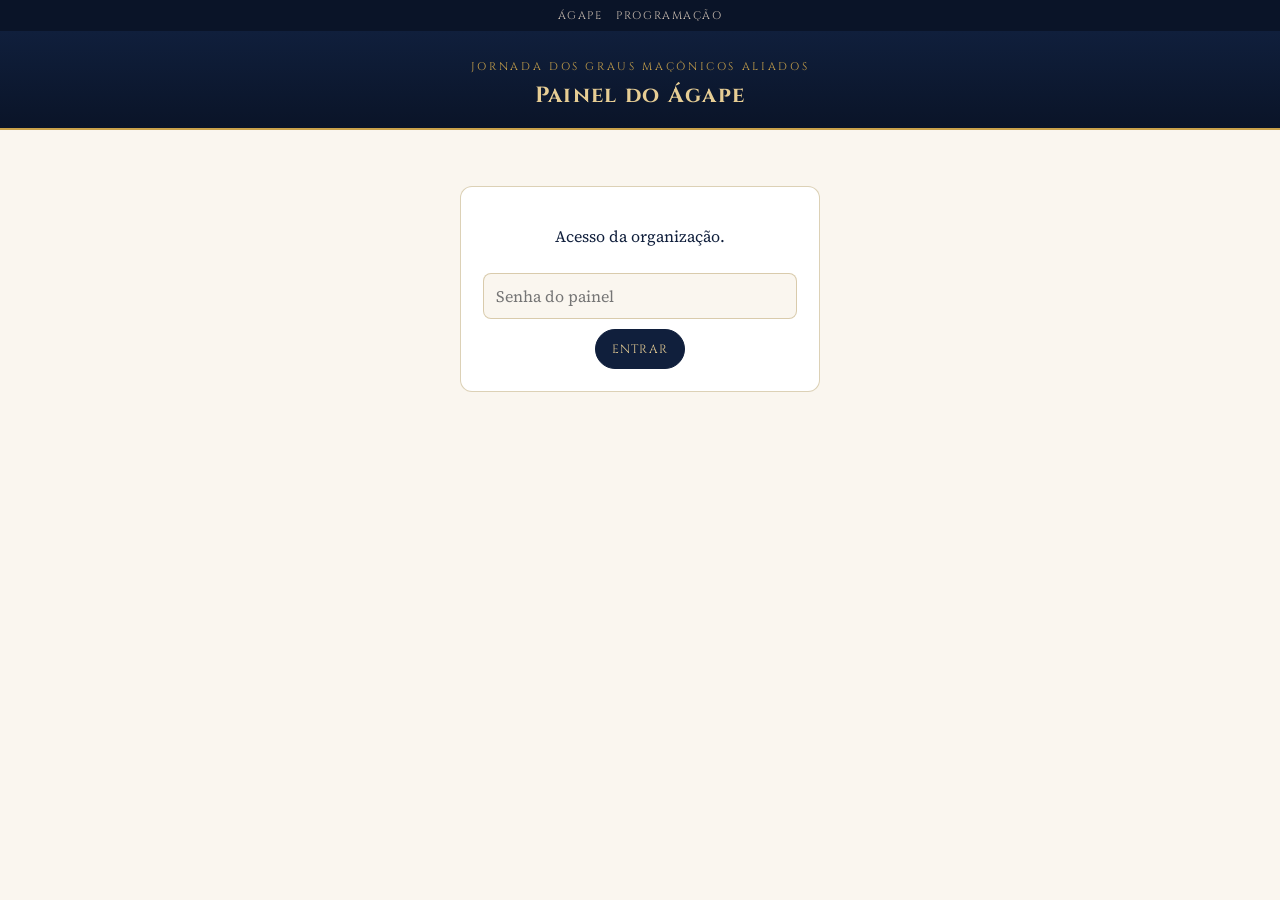
==== painel.html @ 68366bbe "Jornada dos Graus Maçônicos Aliados (AMD): programação e ágape com Pix Co-Authored-By: Claude Opus 5" ====
<!DOCTYPE html>
<html lang="pt-BR">
<head>
<meta charset="UTF-8">
<meta name="viewport" content="width=device-width, initial-scale=1">
<meta name="robots" content="noindex, nofollow">
<title>Painel do Ágape — Jornada AMD 2026</title>
<meta name="theme-color" content="#101f3c">
<link rel="icon" type="image/png" sizes="48x48" href="assets/favicon-48.png">
<link href="https://fonts.googleapis.com/css2?family=Cinzel:wght@600;700&family=Source+Serif+4:wght@400;600&display=swap" rel="stylesheet">
<style>
:root{
  --vinho:#101f3c; --vinho-2:#0a1428; --ouro:#c9a24b; --ouro-claro:#e6cd94; --ouro-velho:#8a6828;
  --tinta:#101f3c; --suave:#4b586f; --marfim:#faf6ef; --marfim-2:#f2e9da; --linha:rgba(154,123,46,.35);
  --verde:#1a5c2a; --verde-bg:#e3f1e6; --ambar:#8a5c12; --ambar-bg:#fdf3d8; --verm:#8e2525; --verm-bg:#f7e0e0;
}
*{box-sizing:border-box}
body{margin:0;background:var(--marfim);color:var(--tinta);font-family:'Source Serif 4',Georgia,serif;font-size:16px}
.capa{background:linear-gradient(180deg,var(--vinho),var(--vinho-2));color:var(--ouro-claro);text-align:center;padding:22px 16px 18px;border-bottom:2px solid var(--ouro)}
.capa small{font-family:'Cinzel',serif;letter-spacing:.24em;text-transform:uppercase;font-size:11px;color:var(--ouro)}
.capa h1{font-family:'Cinzel',serif;margin:6px 0 0;font-size:22px;letter-spacing:.06em}
.nav{display:flex;justify-content:center;gap:14px;padding:8px;background:var(--vinho-2)}
.nav a{color:#cdbfb2;font-family:'Cinzel',serif;font-size:11px;letter-spacing:.14em;text-transform:uppercase;text-decoration:none}
.nav a:hover{color:var(--ouro-claro)}
.wrap{max-width:1100px;margin:0 auto;padding:16px}
.login{max-width:360px;margin:40px auto;background:#fff;border:1px solid var(--linha);border-radius:12px;padding:22px;text-align:center}
.login input{width:100%;min-height:46px;padding:8px 12px;font:inherit;border:1px solid var(--linha);border-radius:8px;background:var(--marfim);margin:10px 0}
.btn{font-family:'Cinzel',serif;font-size:12px;letter-spacing:.1em;text-transform:uppercase;padding:11px 16px;border-radius:999px;border:1px solid var(--vinho);background:var(--vinho);color:var(--ouro-claro);cursor:pointer}
.btn.claro{background:#fff;color:var(--vinho);border-color:var(--linha)}
.barra{display:flex;flex-wrap:wrap;gap:10px;align-items:center;justify-content:space-between;margin:6px 0 14px}
.barra .grupo{display:flex;flex-wrap:wrap;gap:8px;align-items:center}
select,input[type=search]{font:inherit;min-height:42px;padding:6px 12px;border:1px solid var(--linha);border-radius:8px;background:#fff}
.upd{font-size:13px;color:var(--suave)}
.kpis{display:grid;grid-template-columns:repeat(auto-fit,minmax(150px,1fr));gap:10px;margin-bottom:16px}
.kpi{background:#fff;border:1px solid var(--linha);border-radius:12px;padding:14px}
.kpi .n{font-family:'Cinzel',serif;font-weight:700;font-size:26px;color:var(--vinho);line-height:1.1;font-variant-numeric:tabular-nums}
.kpi .l{font-size:13px;color:var(--suave);margin-top:4px}
.kpi.ok .n{color:var(--verde)} .kpi.amb .n{color:var(--ambar)}
.tabela{background:#fff;border:1px solid var(--linha);border-radius:12px;overflow:auto}
table{width:100%;border-collapse:collapse;font-size:14.5px}
th{font-family:'Cinzel',serif;font-weight:600;font-size:10.5px;letter-spacing:.1em;text-transform:uppercase;color:var(--ouro-velho);text-align:left;padding:10px 12px;background:var(--marfim-2);border-bottom:1px solid var(--linha);white-space:nowrap}
td{padding:9px 12px;border-bottom:1px solid #efe7d2;vertical-align:top}
tr:last-child td{border-bottom:0}
td.num{text-align:right;font-variant-numeric:tabular-nums;white-space:nowrap}
.cod{font-family:'Cinzel',serif;font-weight:700;letter-spacing:.08em;color:var(--vinho);white-space:nowrap}
.pess{white-space:pre-line;color:var(--suave);font-size:13px}
.badge{display:inline-block;padding:3px 10px;border-radius:999px;font-family:'Cinzel',serif;font-size:10px;letter-spacing:.06em;text-transform:uppercase;white-space:nowrap;background:#eee;color:#555}
.badge.ok{background:var(--verde-bg);color:var(--verde)} .badge.inf{background:var(--ambar-bg);color:var(--ambar)}
.badge.gerado{background:#efe9de;color:#7a6a5a} .badge.err{background:var(--verm-bg);color:var(--verm)}
.sig{display:inline-block;margin-top:4px;color:var(--ouro-velho);font-size:13px}
.wa{color:var(--verde);text-decoration:none;white-space:nowrap}
.vazio{padding:30px;text-align:center;color:var(--suave);font-style:italic}
.erro{color:var(--verm);margin-top:8px}
.ajuda{font-size:13.5px;color:var(--suave);margin-top:14px}
@media print{.nav,.barra .grupo:last-child,.login{display:none}.capa{padding:8px}}
</style>
</head>
<body>
<nav class="nav"><a href="./">Ágape</a><a href="programacao.html">Programação</a></nav>
<div class="capa">
  <small>Jornada dos Graus Maçônicos Aliados</small>
  <h1>Painel do Ágape</h1>
</div>

<div class="wrap">
  <div class="login" id="login">
    <p>Acesso da organização.</p>
    <form id="fLogin">
      <input type="password" id="senha" placeholder="Senha do painel" autocomplete="current-password" required>
      <button class="btn" type="submit">Entrar</button>
    </form>
    <p class="erro" id="erroLogin" hidden></p>
  </div>

  <div id="conteudo" hidden>
    <div class="barra">
      <div class="grupo">
        <select id="fStatus" aria-label="Filtrar por status">
          <option value="">Todos os status</option>
          <option>Pix gerado</option><option>Pagamento informado</option><option>Confirmado</option>
          <option>Não localizado</option><option>Cancelado</option>
        </select>
        <input type="search" id="fBusca" placeholder="Buscar nome ou código" aria-label="Buscar">
      </div>
      <div class="grupo">
        <span class="upd">Atualizado <b id="upd">—</b></span>
        <button class="btn claro" id="btnAtualizar">Atualizar</button>
        <button class="btn claro" id="btnCsv">Baixar CSV</button>
        <button class="btn claro" onclick="window.print()">Imprimir</button>
      </div>
    </div>

    <div class="kpis" id="kpis"></div>
    <div class="tabela" id="tabela"></div>
    <p class="ajuda">Para confirmar um pagamento, abra a planilha, aba <b>Pedidos</b>, e troque o <b>Status</b> para <b>Confirmado</b>.
      Os totais não contam pedidos cancelados.</p>
  </div>
</div>

<script src="refeicoes-config.js"></script>
<script>
(function () {
  var API = REFEICOES_CONFIG.apiUrl;
  var KEY = 'amdjornada26.painel';
  var DADOS = [];
  var $ = function (s) { return document.querySelector(s); };
  var esc = function (s) { return String(s == null ? '' : s).replace(/&/g,'&amp;').replace(/</g,'&lt;').replace(/>/g,'&gt;').replace(/"/g,'&quot;'); };
  var brl = function (v) { return (Number(v) || 0).toLocaleString('pt-BR', { style: 'currency', currency: 'BRL' }); };
  var CLS = { 'Confirmado': 'ok', 'Pagamento informado': 'inf', 'Pix gerado': 'gerado', 'Não localizado': 'err', 'Cancelado': '' };

  function senha() { try { return sessionStorage.getItem(KEY) || ''; } catch (e) { return ''; } }

  function carregar() {
    $('#tabela').innerHTML = '<div class="vazio">Carregando…</div>';
    return fetch(API + '?acao=listar&chave=' + encodeURIComponent(senha()) + '&_=' + Date.now())
      .then(function (r) { return r.json(); })
      .then(function (j) {
        if (!j.ok) throw new Error(j.erro || 'erro');
        DADOS = j.pedidos || [];
        $('#upd').textContent = new Date().toLocaleString('pt-BR');
        $('#login').hidden = true; $('#conteudo').hidden = false;
        render();
      });
  }

  function filtrados() {
    var st = $('#fStatus').value, q = $('#fBusca').value.trim().toLowerCase();
    return DADOS.filter(function (p) {
      if (st && p['Status'] !== st) return false;
      if (q && (String(p['Irmão']) + ' ' + p['Código'] + ' ' + p['Loja ou Conselho'] + ' ' + (p['Titular da conta do Pix'] || '')).toLowerCase().indexOf(q) < 0) return false;
      return true;
    });
  }

  function render() {
    var validos = DADOS.filter(function (p) { return p['Status'] !== 'Cancelado'; });
    var soma = function (arr, k) { return arr.reduce(function (s, p) { return s + (Number(p[k]) || 0); }, 0); };
    var conf = validos.filter(function (p) { return p['Status'] === 'Confirmado'; });
    var inf = validos.filter(function (p) { return p['Status'] === 'Pagamento informado'; });
    $('#kpis').innerHTML = [
      ['Pedidos', validos.length, ''],
      ['Só Jornada AMD', validos.filter(function (p) { return p['Opção'] === 'Jornada AMD'; }).length, ''],
      ['Três eventos', validos.filter(function (p) { return /^Três eventos/.test(p['Opção'] || ''); }).length, ''],
      ['Valor total', brl(soma(validos, 'Valor (R$)')), ''],
      ['Confirmado', brl(soma(conf, 'Valor (R$)')), 'ok'],
      ['A conferir', brl(soma(inf, 'Valor (R$)')) + ' <small>(' + inf.length + ')</small>', 'amb'],
    ].map(function (k) { return '<div class="kpi ' + k[2] + '"><div class="n">' + k[1] + '</div><div class="l">' + k[0] + '</div></div>'; }).join('');

    var lista = filtrados();
    if (!lista.length) { $('#tabela').innerHTML = '<div class="vazio">Nenhum pedido.</div>'; return; }
    $('#tabela').innerHTML = '<table><thead><tr><th>Código</th><th>Status</th><th>Irmão</th><th>Opção</th>'
      + '<th>Valor</th><th>WhatsApp</th></tr></thead><tbody>'
      + lista.map(function (p) {
        var w = String(p['WhatsApp'] || '').replace(/\D/g, '');
        if (w.length === 10 || w.length === 11) w = '55' + w;
        return '<tr><td class="cod">' + esc(p['Código']) + '</td>'
          + '<td><span class="badge ' + (CLS[p['Status']] || '') + '">' + esc(p['Status']) + '</span>'
          + (/^https:\/\//.test(p['Comprovante'] || '') ? '<div><a class="sig" href="' + esc(p['Comprovante']) + '" target="_blank" rel="noopener">ver comprovante</a></div>' : '') + '</td>'
          + '<td>' + esc(p['Irmão']) + (p['Loja ou Conselho'] ? '<div class="pess">' + esc(p['Loja ou Conselho']) + '</div>' : '')
          + (p['Titular da conta do Pix'] || p['Banco do Pix'] ? '<div class="pess">Pix: ' + esc([p['Titular da conta do Pix'], p['Banco do Pix']].filter(Boolean).join(' · ')) + '</div>' : '') + '</td>'
          + '<td class="pess">' + esc(p['Opção']) + '</td>'
          + '<td class="num">' + brl(p['Valor (R$)']) + '</td>'
          + '<td>' + (w ? '<a class="wa" href="https://wa.me/' + w + '" target="_blank" rel="noopener">' + esc(p['WhatsApp']) + '</a>' : '') + '</td></tr>';
      }).join('') + '</tbody></table>';
  }

  function csv() {
    var cols = ['Código','Status','Criado em','Pagamento informado em','Confirmado em','Irmão','WhatsApp','Loja ou Conselho','Opção','Valor (R$)','Centavos de identificação','Titular da conta do Pix','Banco do Pix','Comprovante','Observação do tesoureiro'];
    var q = function (v) { return '"' + String(v == null ? '' : v).replace(/"/g, '""') + '"'; };
    var linhas = [cols.map(q).join(';')].concat(filtrados().map(function (p) { return cols.map(function (c) { return q(p[c]); }).join(';'); }));
    var blob = new Blob(['﻿' + linhas.join('\r\n')], { type: 'text/csv;charset=utf-8' });
    var a = document.createElement('a');
    a.href = URL.createObjectURL(blob); a.download = 'agape-jornada-amd.csv';
    document.body.appendChild(a); a.click(); a.remove();
  }

  $('#fLogin').addEventListener('submit', function (e) {
    e.preventDefault();
    try { sessionStorage.setItem(KEY, $('#senha').value); } catch (err) {}
    $('#erroLogin').hidden = true;
    carregar().catch(function (err) {
      $('#login').hidden = false; $('#conteudo').hidden = true;
      $('#erroLogin').textContent = /senha/.test(err.message) ? 'Senha incorreta.' : 'Não foi possível ler a planilha. Verifique a URL do Apps Script.';
      $('#erroLogin').hidden = false;
    });
  });
  $('#btnAtualizar').addEventListener('click', function () { carregar().catch(function () {}); });
  $('#btnCsv').addEventListener('click', csv);
  $('#fStatus').addEventListener('change', render);
  $('#fBusca').addEventListener('input', render);

  if (/^COLE_/.test(API)) {
    $('#login').innerHTML = '<p>O painel funciona depois que a URL do Apps Script for colada em <b>refeicoes-config.js</b>.</p>';
  } else if (senha()) {
    carregar().catch(function () { $('#login').hidden = false; });
  }
})();
</script>
</body>
</html>
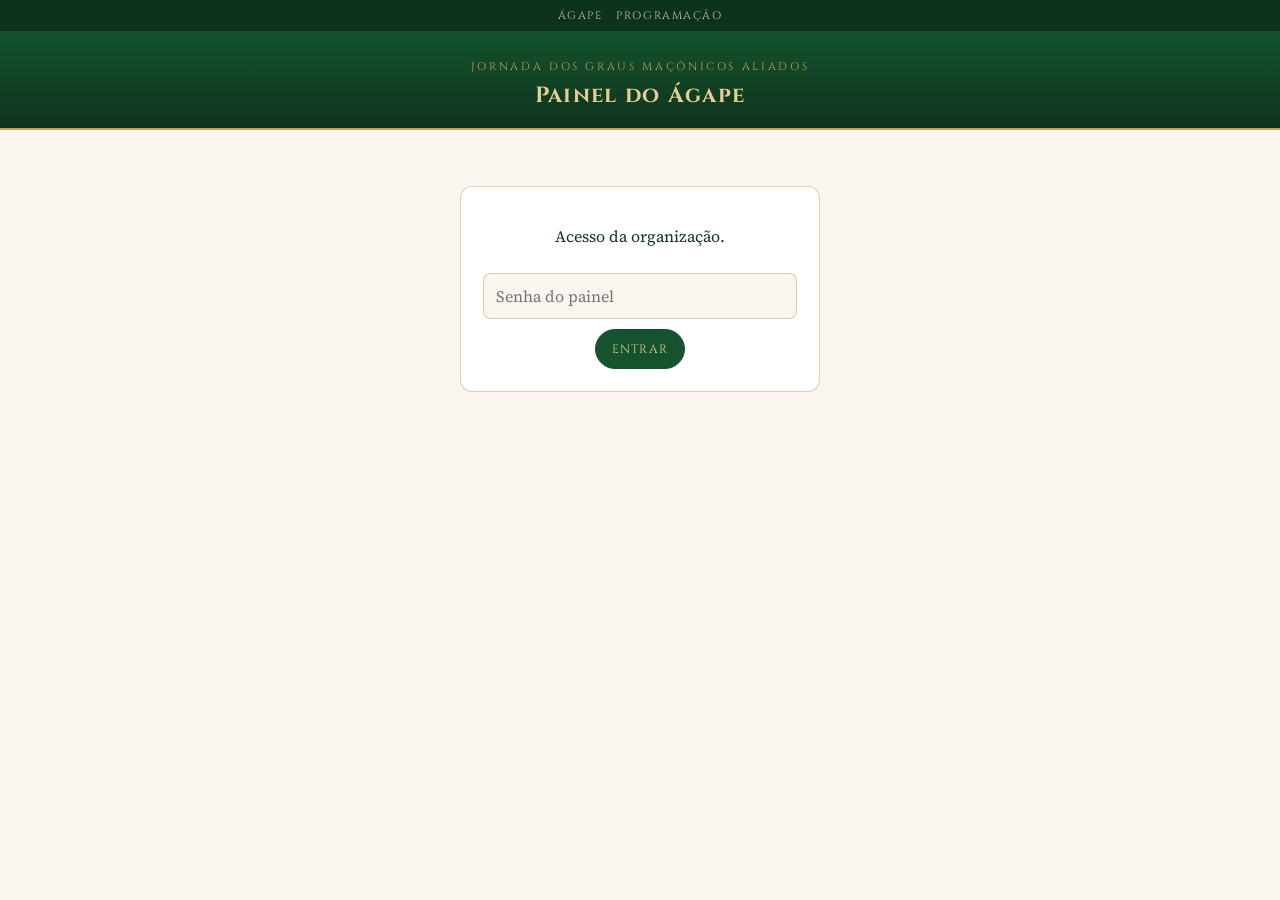
==== commit d84e7d49: "AMD: visual verde do Grande Conselho, Pix e WhatsApp do Ir. Luciano, observação dos graus anexos Co-" ====
--- a/painel.html
+++ b/painel.html
@@ -5,13 +5,13 @@
 <meta name="viewport" content="width=device-width, initial-scale=1">
 <meta name="robots" content="noindex, nofollow">
 <title>Painel do Ágape — Jornada AMD 2026</title>
-<meta name="theme-color" content="#101f3c">
+<meta name="theme-color" content="#14532d">
 <link rel="icon" type="image/png" sizes="48x48" href="assets/favicon-48.png">
 <link href="https://fonts.googleapis.com/css2?family=Cinzel:wght@600;700&family=Source+Serif+4:wght@400;600&display=swap" rel="stylesheet">
 <style>
 :root{
-  --vinho:#101f3c; --vinho-2:#0a1428; --ouro:#c9a24b; --ouro-claro:#e6cd94; --ouro-velho:#8a6828;
-  --tinta:#101f3c; --suave:#4b586f; --marfim:#faf6ef; --marfim-2:#f2e9da; --linha:rgba(154,123,46,.35);
+  --vinho:#14532d; --vinho-2:#0e331d; --ouro:#c9a24b; --ouro-claro:#e6cd94; --ouro-velho:#8a6828;
+  --tinta:#16302a; --suave:#4f6359; --marfim:#faf6ef; --marfim-2:#f2e9da; --linha:rgba(154,123,46,.35);
   --verde:#1a5c2a; --verde-bg:#e3f1e6; --ambar:#8a5c12; --ambar-bg:#fdf3d8; --verm:#8e2525; --verm-bg:#f7e0e0;
 }
 *{box-sizing:border-box}
